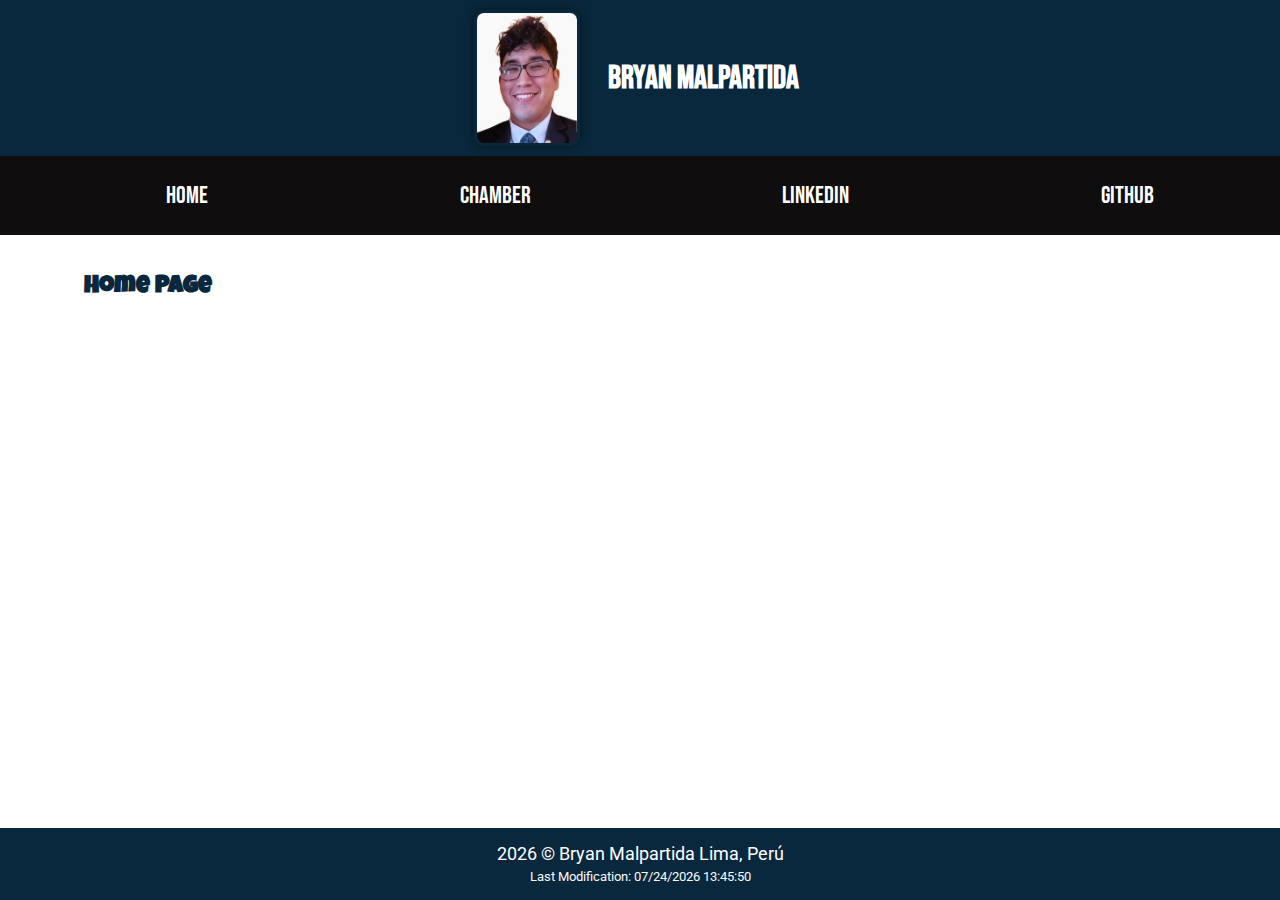
==== index.html @ 5529cf88 "u" ====
<!DOCTYPE html>
<html lang="en">
    <head>
        <meta charset="UTF-8">
        <meta name="viewport" content="width=device-width, initial-scale=1.0">
        <title>Chamber</title>
        <link rel="stylesheet" href="styles/chamber.css">
        <link rel="stylesheet" href="styles/chamber-large.css">
        <link rel="preconnect" href="https://fonts.googleapis.com">
        <link rel="preconnect" href="https://fonts.gstatic.com" crossorigin>
        <link href="https://fonts.googleapis.com/css2?family=Oswald:wght@200..700&family=Parkinsans:wght@300..800&family=Roboto:ital,wght@0,100..900;1,100..900&display=swap" rel="stylesheet">
        <link href="https://fonts.googleapis.com/css2?family=Bebas+Neue&family=Oswald:wght@200..700&family=Parkinsans:wght@300..800&family=Roboto:ital,wght@0,100..900;1,100..900&display=swap" rel="stylesheet">
        <link href="https://fonts.googleapis.com/css2?family=Bebas+Neue&family=Luckiest+Guy&family=Oswald:wght@200..700&family=Parkinsans:wght@300..800&family=Roboto:ital,wght@0,100..900;1,100..900&display=swap" rel="stylesheet">
        <meta name='description' content="Design and develop the a course home page using the following wireframe as a guide for the layout and content.">
        <meta name="author" content="Bryan Malpartida">
        <script src="scripts/chamber.js" defer></script>
    </head>
<body>
    <header>
        <div class="header-content">
            <img src="images/BryanMalpartida.jpg" alt="photo" class="photo">
            <h1 id="navtitle">Bryan  Malpartida</h1>
        </div>
        
        <nav>
            <ul class="navigation">
                <li><a href="https://bryanmalpartida.github.io/wdd231/index.html" title="Home">Home</a></li>
                <li><a href="#" title="Chamber">Chamber</a></li>
                <li><a href="https://www.linkedin.com/in/bryan-aaron-malpartida-trelles-0b00551a5/" title="LinkedIn">LinkedIn</a></li>
                <li><a href="https://github.com/bryanmalpartida/wdd131.git" title="GitHub">GitHub</a></li>
            </ul> 
            <div class="hamburger">
                <span class="bar"></span>
                <span class="bar"></span>
                <span class="bar"></span>
            </div>
        </nav>
    </header>

    <div class="left-sidebar"></div>

    <main>
        <h2 id="Header">Home Page</h2>
    </main>

    <div class="right-sidebar"></div>


    <footer>
        <span id="year"></span> &copy; Bryan Malpartida Lima, Perú
        <p></p>
        <span id="lastModified"></span>      
    </footer>

</body>
</html>
---- styles/chamber.css ----
/*STRUCTURE*/

body {
    display: grid;
    height: 100vh;
    grid-template: auto 1fr auto / 0.1fr 1.8fr 0.1fr;
    font-family: "Roboto", serif;
    background-color: rgb(255, 255, 255);
    margin: 0;
}

header {
    
    font-family: "Bebas Neue", serif; 
    justify-content: space-between; 
    align-items: center; 
    color: #ffffff;
    background-color: #0f0d0d;
    grid-column: 1 / 4;
    
}



.left-sidebar {
    grid-column: 1 / 2;
  }

  main {
    background-color: #ffffff;
    color:rgb(9, 40, 61);
    grid-column: 2 / 3;
    width: 100%;
    padding: 20px; 
    box-sizing: border-box;
     
}

p{
    font-weight: bold;
}

.right-sidebar {
    grid-column: 3 / 4;
  }

footer {
    text-align: center;
    color: #ffffff;
    font-size: large;
    padding:15px;
    background-color: rgb(9, 40, 61);
    grid-column: 1 / 4;
  }

.left-sidebar,
.right-sidebar {
    padding: 1rem;
    color:#1A1A1A;
    background: #ffffff;
}

/*HEADER STUFF*/
.header-content {
    background-color: rgb(9, 40, 61);
    display: flex; 
    justify-content: center; 
    align-items: center; 
}

h1 {
	text-align: center;
	padding: 0.5rem;
	color:#ffffff;
}

h2 {
    font-family: "Luckiest Guy", serif;
}



.photo {
    width:100px;
    height:130px;
    border: 3px solid transparent; 
    border-radius: 10px; 
    box-shadow: 0 0 10px rgba(0, 0, 0, 0.5); 
    margin:10px;
}


/*NAVIGATION BAR*/

nav {
    margin:0px;
}



#navtitle{
    margin: auto 10px;
}

.navigation {
    list-style: none;
    display: flex;
    font-size: x-large;
    flex-wrap: wrap;
	align-items: center;
}
.navigation li {
	flex: 1 1 auto;
}

.navigation a {
    display: block;
    text-decoration: none;
    color: #ffffff;
    padding: 1px 20px;  
    transition: transform 0.3s;
    text-align: center;
}

.navigation a:hover {
    transform: scale(1.20);
    color:rgb(40, 160, 240);
}

/*hamburguer*/


.hamburger {
    display: none; 
    cursor: pointer;
    position: absolute; 
    right: 20px; 
    top: 20px; 
}

.bar {
    display: block;
    width: 25px;
    height: 3px;
    margin: 5px auto;
    transition: all 0.3s ease-in-out;
    background-color: #00BFFF;
}

textarea {
    width: 50%;
    padding: 0.5rem;
    margin-bottom: 1rem;
    border: 1px solid #ccc;
    border-radius: 4px;
  }

button {
    display: inline-block;
    background-color: #333;
    color: #fff;
    padding: 0.75rem 1.5rem;
    border-radius: 4px;
    text-decoration: none;
    margin: 0.5rem;
    transition: background-color 0.3s ease;  
    }
    
button:hover{
    background-color: #555;
    }
    
form {  
    padding: 4px;
    } 

label {
    display: block;
    margin-bottom: 5px;
    font-weight: bold;
    font-family: "Bebas Neue", serif;
    }


/*FOOTER/*
/*FOOTER EDIT*/

#year{
    font-size: large;
    }
     
    #lastModified{
    font-size: small;
    color: #fafafa;
    }
        
    .highlight {
    color: #ffffff;
    font-weight: 400;
        
    } 
    
    p{
    margin:0;
    }
    /*END OF FOOTER EDI*/
---- styles/chamber-large.css ----
@media screen and (max-width: 768px){
    

    h2{
    display:flex;
    justify-content: center; 
    align-items: center; 
    font-size:38px;
    padding:30px;
    }
    
    .hamburger {
        display: block; 
    }

    .hamburger.active .bar:nth-child(2){
        opacity:0;}

    .hamburger.active .bar:nth-child(1){
        transform: translateY(8px) rotate(45deg);
    }
    .hamburger.active .bar:nth-child(3){
        transform: translateY(-8px) rotate(-45deg);
    }

    .navigation{
        position:fixed;
        left:-120%;
        top:130px;
        gap:0;
        flex-direction:column;
        background-color:rgb(9, 40, 61);
        width:100%;
        text-align:center;
        justify-content: end;
        transition:0.3s;
    }

    .nav-item{
        margin: 16px 0;
        
    }

    .navigation.active{
        left:0;

    }

}
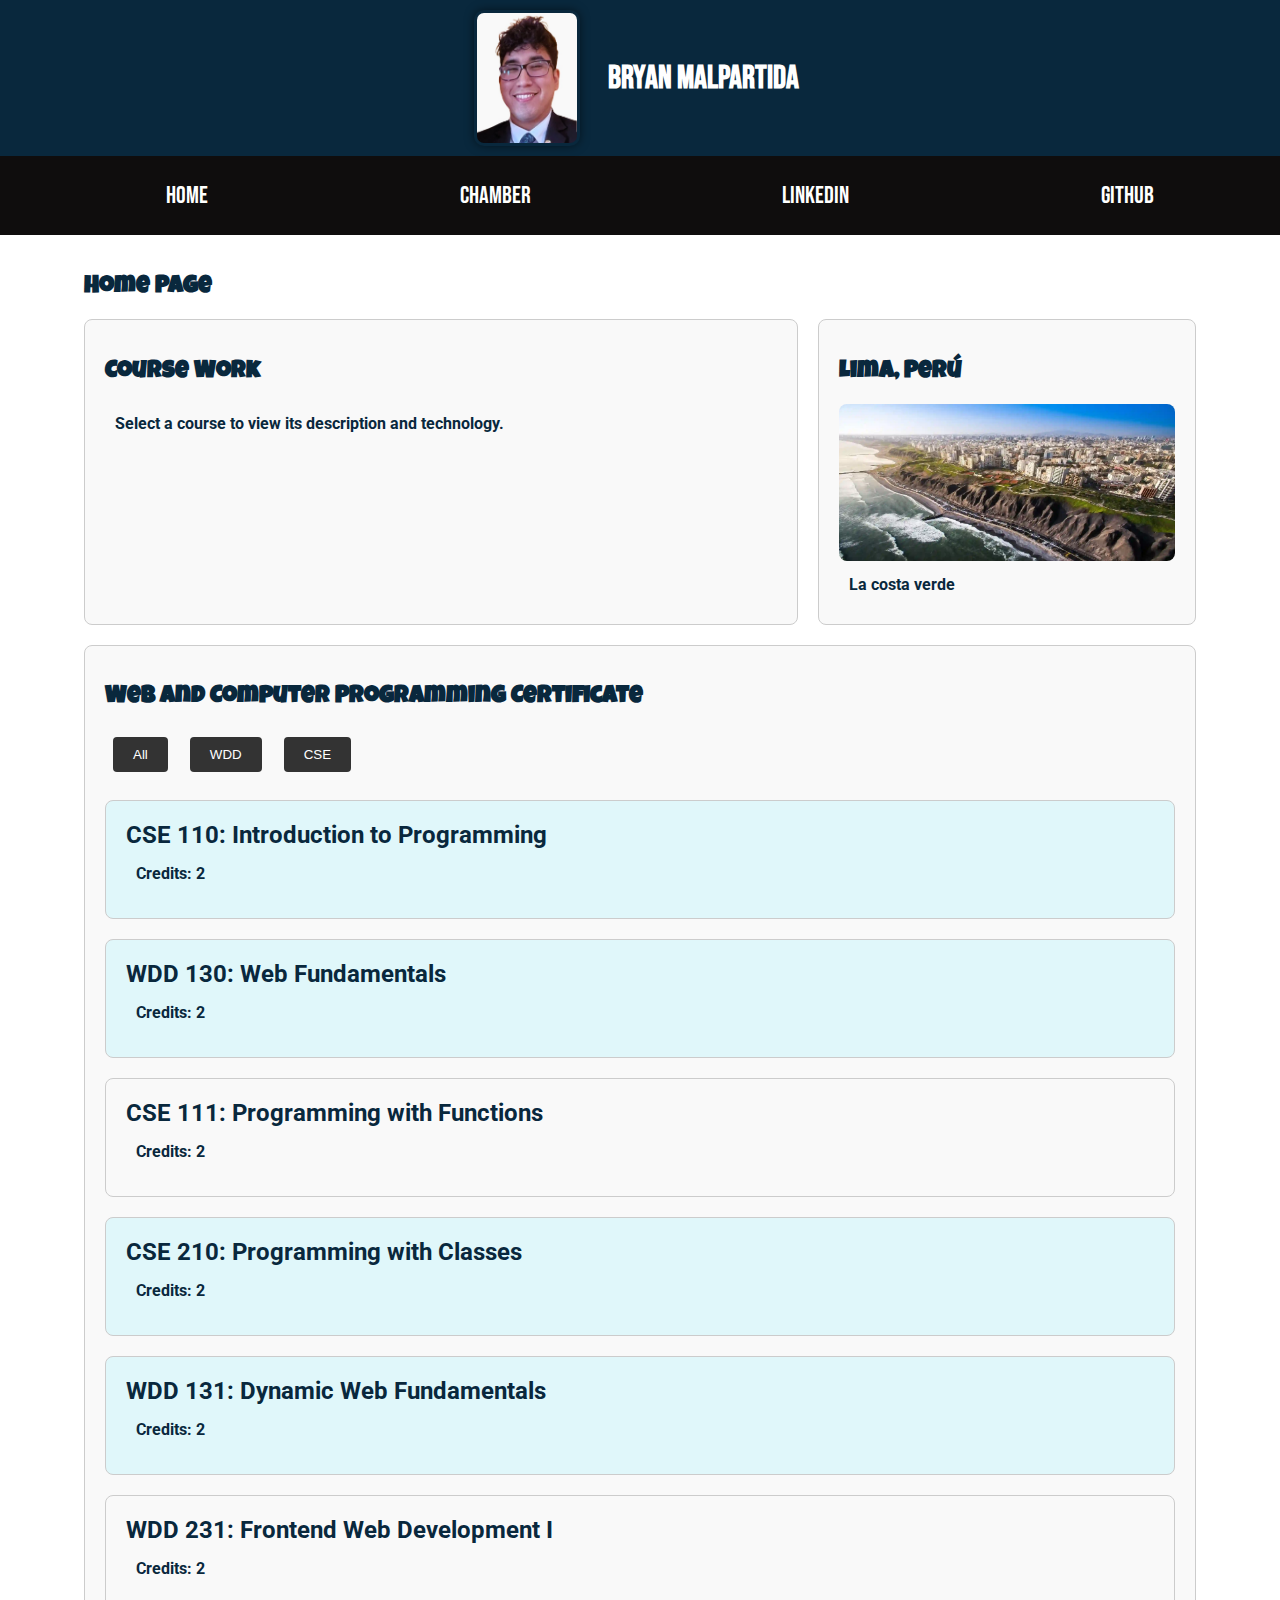
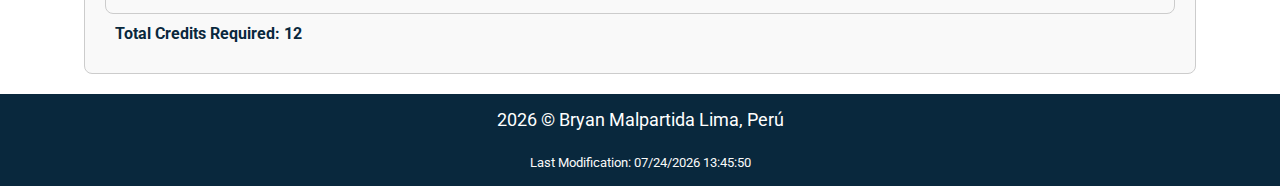
==== commit 66b83732: "U" ====
--- a/index.html
+++ b/index.html
@@ -11,7 +11,7 @@
         <link href="https://fonts.googleapis.com/css2?family=Oswald:wght@200..700&family=Parkinsans:wght@300..800&family=Roboto:ital,wght@0,100..900;1,100..900&display=swap" rel="stylesheet">
         <link href="https://fonts.googleapis.com/css2?family=Bebas+Neue&family=Oswald:wght@200..700&family=Parkinsans:wght@300..800&family=Roboto:ital,wght@0,100..900;1,100..900&display=swap" rel="stylesheet">
         <link href="https://fonts.googleapis.com/css2?family=Bebas+Neue&family=Luckiest+Guy&family=Oswald:wght@200..700&family=Parkinsans:wght@300..800&family=Roboto:ital,wght@0,100..900;1,100..900&display=swap" rel="stylesheet">
-        <meta name='description' content="Design and develop the a course home page using the following wireframe as a guide for the layout and content.">
+        <meta name='description' content="Design and develop the a course home page using HTML, CSS AND JAVASCRIPT as a guide for the layout and content FOR THE COURSE WDD231">
         <meta name="author" content="Bryan Malpartida">
         <script src="scripts/chamber.js" defer></script>
     </head>
@@ -41,6 +41,28 @@
 
     <main>
         <h2 id="Header">Home Page</h2>
+        <div id="top-boxes">
+            <div id="course-work">
+                <h2>Course Work</h2>
+                <p id="course-description">Select a course to view its description and technology.</p>
+                <ul id="course-technology"></ul>
+            </div>
+            <div id="lima-peru">
+                <h2>Lima, Perú</h2>
+                <img src="images/lima.webp" alt="Lima, Perú">
+                <p>La costa verde</p>
+            </div>
+        </div>
+        <section id="certificate-section">
+            <h2>Web and Computer Programming Certificate</h2>
+            <div id="filter-buttons">
+                <button id="all">All</button>
+                <button id="wdd">WDD</button>
+                <button id="cse">CSE</button>
+            </div>
+            <div id="courses-container"></div>
+            <p>Total Credits Required: <span id="total-credits">0</span></p>
+        </section>
     </main>
 
     <div class="right-sidebar"></div>
--- a/styles/chamber.css
+++ b/styles/chamber.css
@@ -38,6 +38,7 @@
 
 p{
     font-weight: bold;
+    padding:10px;
 }
 
 .right-sidebar {
@@ -76,6 +77,7 @@
 
 h2 {
     font-family: "Luckiest Guy", serif;
+    
 }
 
 
@@ -89,6 +91,7 @@
     margin:10px;
 }
 
+/*END OF HEADER/*
 
 /*NAVIGATION BAR*/
 
@@ -127,7 +130,9 @@
     color:rgb(40, 160, 240);
 }
 
-/*hamburguer*/
+/*END OF NAVIGATION BAR*/
+
+/*HAMBURGUER*/
 
 
 .hamburger {
@@ -147,13 +152,9 @@
     background-color: #00BFFF;
 }
 
-textarea {
-    width: 50%;
-    padding: 0.5rem;
-    margin-bottom: 1rem;
-    border: 1px solid #ccc;
-    border-radius: 4px;
-  }
+/*END OF HAMBURGUER*/
+
+/*BUTTONS*/
 
 button {
     display: inline-block;
@@ -169,18 +170,93 @@
 button:hover{
     background-color: #555;
     }
-    
-form {  
-    padding: 4px;
-    } 
-
-label {
-    display: block;
-    margin-bottom: 5px;
-    font-weight: bold;
-    font-family: "Bebas Neue", serif;
-    }
-
+
+/*END OF BUTTONS/*
+
+/*MAIN SECTION DETAILS*/
+
+/*COURSE WORK, LIMA,PERÚ*/
+#top-boxes {
+    display: flex;
+    gap: 20px;
+    margin-bottom: 20px;
+}
+
+#course-work, #lima-peru {
+    flex: 1;
+    padding: 20px;
+    border: 1px solid #ccc;
+    border-radius: 8px;
+    background-color: #f9f9f9;
+}
+
+#course-work {
+    flex: 2;
+}
+
+#lima-peru img {
+    width: 100%;
+    border-radius: 8px;
+}
+
+/*END OF COURSE WORK, LIMA,PERÚ*/
+
+/*CERTIFICATE BOX*/
+#certificate-section {
+    padding: 20px;
+    border: 1px solid #ccc;
+    border-radius: 8px;
+    background-color: #f9f9f9;
+}
+
+#filter-buttons {
+    margin-bottom: 20px;
+}
+
+#filter-buttons button {
+    margin-right: 10px;
+    padding: 10px 20px;
+    background-color: #333;
+    color: #fff;
+    border: none;
+    border-radius: 4px;
+    cursor: pointer;
+}
+
+#filter-buttons button:hover {
+    background-color: #555;
+}
+
+#courses-container {
+    display: flex;
+    flex-direction: column;
+    gap: 20px;
+}
+
+.course-card {
+    padding: 20px;
+    border: 1px solid #ccc;
+    border-radius: 8px;
+    background-color: #f9f9f9;
+}
+
+.course-card.completed {
+    background-color: #e0f7fa;
+}
+
+.course-card h3 {
+    margin: 0;
+    font-size: 1.5em;
+}
+
+.course-card p {
+    margin: 5px 0;
+}
+
+/*END CERTIFICATE BOX*/
+
+/*END OF MAIN SECTION DETAILS/*
+    
 
 /*FOOTER/*
 /*FOOTER EDIT*/
--- a/styles/chamber-large.css
+++ b/styles/chamber-large.css
@@ -1,6 +1,6 @@
 @media screen and (max-width: 768px){
     
-
+/*HEAD2*/
     h2{
     display:flex;
     justify-content: center; 
@@ -8,7 +8,7 @@
     font-size:38px;
     padding:30px;
     }
-    
+/*HAMBURGUER*/
     .hamburger {
         display: block; 
     }
@@ -22,7 +22,7 @@
     .hamburger.active .bar:nth-child(3){
         transform: translateY(-8px) rotate(-45deg);
     }
-
+/*NAV BAR*/
     .navigation{
         position:fixed;
         left:-120%;
@@ -46,4 +46,14 @@
 
     }
 
-}+    /*MAIN SECTION COURSE WORK AND LIMA PERÚ/*/
+    #top-boxes {
+        flex-direction: column;
+    }
+
+    /*CERTIFICATE BOX*/
+    #courses-container {
+        flex-direction: column;
+    }
+}
+
